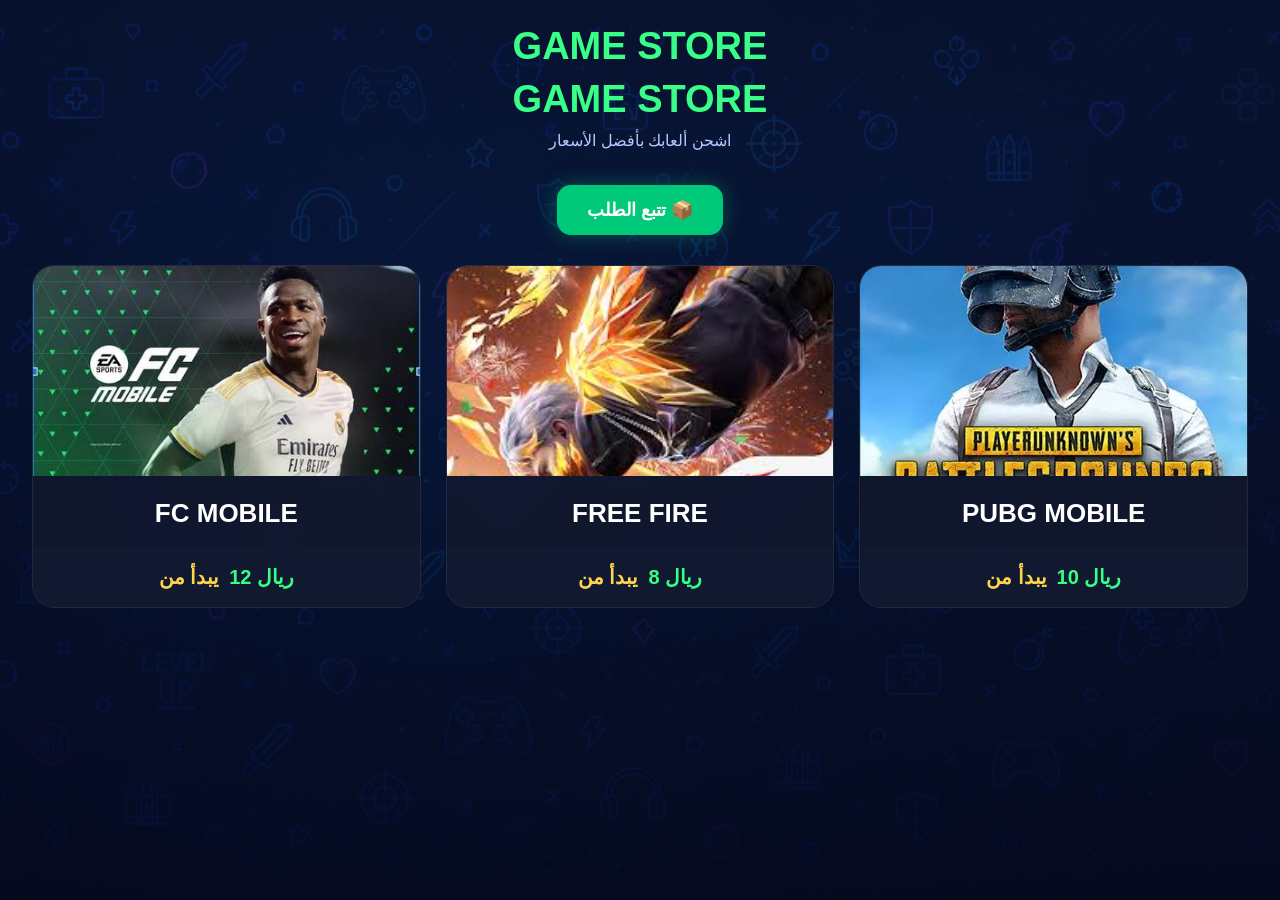
==== index.html @ 4455e9a4 "First commit" ====
<!DOCTYPE html>
<html lang="ar" dir="rtl">
<head>
<meta charset="UTF-8">
<meta name="viewport" content="width=device-width, initial-scale=1.0">
<title>Game Store</title>


<link rel="preconnect" href="https://fonts.googleapis.com">

<style>

*{
margin:0;
padding:0;
box-sizing:border-box;
font-family:Tahoma,sans-serif;
}

body{

background:
linear-gradient(rgba(10,20,45,.80),rgba(5,10,30,.90)),
url("images/bg.png");

background-size:cover;
background-position:center;
background-attachment:fixed;

color:#fff;
min-height:100vh;

}

.container{
width:95%;
max-width:1300px;
margin:auto;
padding:25px 0;
}

.logo{

font-size:38px;
font-weight:bold;
text-align:center;
margin-bottom:10px;
color:#39ff88;

}

.sub{

text-align:center;
color:#b8c7ff;
margin-bottom:35px;

}

.top-buttons{

display:flex;

justify-content:center;

margin-bottom:30px;

}

.track-btn{

display:inline-block;

padding:14px 30px;

background:#00c97a;

color:#fff;

text-decoration:none;

font-size:18px;

font-weight:bold;

border-radius:14px;

transition:.3s;

box-shadow:0 0 20px rgba(0,201,122,.35);

}

.track-btn:hover{

background:#00b36d;

transform:translateY(-3px);

box-shadow:0 0 25px rgba(0,255,157,.55);

}

.games{

display:grid;
grid-template-columns:repeat(auto-fit,minmax(300px,1fr));
gap:25px;

}

.game{

background:rgba(20,25,45,.78);

backdrop-filter:blur(15px);

border:1px solid rgba(255,255,255,.08);

border-radius:22px;

overflow:hidden;

transition:.35s;

cursor:pointer;

}

.game:hover{

transform:translateY(-8px);

box-shadow:0 0 25px #00ff9d55;

border-color:#00ff9d;

}

.game img{

width:100%;
height:210px;
object-fit:cover;

}

.game h2{

padding:18px;
text-align:center;
font-size:26px;

}

.game .price{

display:flex;
justify-content:center;
align-items:center;
gap:10px;

direction:ltr;

padding:18px;

background:#10192f;

font-size:20px;

font-weight:bold;

}

.game .price span:first-child{

color:#ffd44d;

}

.game .price span:last-child{

color:#35ff84;

}

#packages{

display:none;

margin-top:35px;

grid-template-columns:repeat(auto-fit,minmax(220px,1fr));

gap:20px;

}

.package{

background:rgba(18,25,50,.85);

border-radius:18px;

padding:20px;

text-align:center;

cursor:pointer;

transition:.3s;

border:2px solid transparent;

}

.package:hover{

transform:translateY(-6px);

border-color:#00ff88;

}

.package.selected{

border-color:#00ff88;

box-shadow:0 0 18px #00ff8855;

}

.package img{

width:90px;
height:90px;
object-fit:contain;
margin-bottom:15px;

}

.package h3{

margin-bottom:10px;

}

.package p{

font-size:20px;

color:#ffd44d;

}

.buy{

display:none;

width:100%;

padding:18px;

margin-top:25px;

font-size:20px;

font-weight:bold;

border:none;

border-radius:15px;

background:#00c97a;

color:#fff;

cursor:pointer;

}

.buy:hover{

background:#00b36d;

}

.back{

display:none;

margin-bottom:20px;

padding:14px 25px;

border:none;

border-radius:12px;

background:#2d3d67;

color:#fff;

cursor:pointer;

}

@media(max-width:768px){

.logo{

font-size:30px;

}

.games{

grid-template-columns:1fr;

}

#packages{

grid-template-columns:repeat(2,1fr);

gap:12px;

}

.package img{

width:70px;
height:70px;

}

.package h3{

font-size:17px;

}

.package p{

font-size:16px;

}

.buy{

position:fixed;

left:15px;
right:15px;
bottom:15px;

z-index:100;

}

}

</style>
</head>

<body>

<div class="container">

<div class="logo">GAME STORE</div>

<div class="logo">GAME STORE</div>

<div class="sub">
اشحن ألعابك بأفضل الأسعار
</div>

<div class="top-buttons">

<a href="track.html" class="track-btn">
📦 تتبع الطلب
</a>

</div>

<button class="back" onclick="showGames()">⬅ رجوع</button>

<div class="games" id="games">
    

    <!-- PUBG -->
    <div class="game" onclick="showPackages('pubg')">
        <img src="images/pubg.jpg">
        <h2>PUBG MOBILE</h2>

        <div class="price">
            <span>يبدأ من</span>
            <span>10 ريال</span>
        </div>
    </div>

    <!-- FREE FIRE -->
    <div class="game" onclick="showPackages('ff')">
        <img src="images/freefire.jpg">
        <h2>FREE FIRE</h2>

        <div class="price">
            <span>يبدأ من</span>
            <span>8 ريال</span>
        </div>
    </div>

    <!-- FC MOBILE -->
    <div class="game" onclick="showPackages('fc')">
        <img src="images/fc.jpg">
        <h2>FC MOBILE</h2>

        <div class="price">
            <span>يبدأ من</span>
            <span>12 ريال</span>
        </div>
    </div>

</div>

<div id="packages">

    <!-- PUBG -->

    <div class="package pubg" onclick="selectPackage('60 UC','10')">

        <img src="images/uc.png">

        <h3>60 UC</h3>

        <p>10 ريال</p>

    </div>

    <div class="package pubg" onclick="selectPackage('325 UC','45')">

        <img src="images/uc.png">

        <h3>325 UC</h3>

        <p>45 ريال</p>

    </div>

    <div class="package pubg" onclick="selectPackage('660 UC','85')">

        <img src="images/uc.png">

        <h3>660 UC</h3>

        <p>85 ريال</p>

    </div>

    <div class="package pubg" onclick="selectPackage('1800 UC','210')">

        <img src="images/uc.png">

        <h3>1800 UC</h3>

        <p>210 ريال</p>

    </div>



    <!-- FREE FIRE -->

    <div class="package ff" onclick="selectPackage('100 Diamonds','8')">

        <img src="images/diamond.png">

        <h3>100 Diamonds</h3>

        <p>8 ريال</p>

    </div>

    <div class="package ff" onclick="selectPackage('310 Diamonds','23')">

        <img src="images/diamond.png">

        <h3>310 Diamonds</h3>

        <p>23 ريال</p>

    </div>

    <div class="package ff" onclick="selectPackage('520 Diamonds','38')">

        <img src="images/diamond.png">

        <h3>520 Diamonds</h3>

        <p>38 ريال</p>

    </div>

    <div class="package ff" onclick="selectPackage('1060 Diamonds','72')">

        <img src="images/diamond.png">

        <h3>1060 Diamonds</h3>

        <p>72 ريال</p>

    </div>



    <!-- FC -->

    <div class="package fc" onclick="selectPackage('40 FC Points','12')">

        <img src="images/fcpoints.png">

        <h3>40 FC Points</h3>

        <p>12 ريال</p>

    </div>

    <div class="package fc" onclick="selectPackage('100 FC Points','28')">

        <img src="images/fcpoints.png">

        <h3>100 FC Points</h3>

        <p>28 ريال</p>

    </div>

    <div class="package fc" onclick="selectPackage('520 FC Points','95')">

        <img src="images/fcpoints.png">

        <h3>520 FC Points</h3>

        <p>95 ريال</p>

    </div>

    <div class="package fc" onclick="selectPackage('1070 FC Points','180')">

        <img src="images/fcpoints.png">

        <h3>1070 FC Points</h3>

        <p>180 ريال</p>

    </div>

</div>

<button class="buy" onclick="buyNow()">
🛒 شراء الآن
</button>


<script>

let currentGame="";
let selectedPackage="";
let selectedPrice="";

function showPackages(game){

currentGame=game;

document.getElementById("games").style.display="none";
document.getElementById("packages").style.display="grid";
document.querySelector(".back").style.display="inline-block";

document.querySelectorAll(".package").forEach(card=>{

card.style.display="none";
card.classList.remove("selected");

});

document.querySelectorAll("."+game).forEach(card=>{

card.style.display="block";

});

document.querySelector(".buy").style.display="none";

}

function showGames(){

document.getElementById("games").style.display="grid";
document.getElementById("packages").style.display="none";

document.querySelector(".back").style.display="none";
document.querySelector(".buy").style.display="none";

}

function selectPackage(name,price){

selectedPackage=name;
selectedPrice=price;

document.querySelectorAll(".package").forEach(card=>{

card.classList.remove("selected");

});

event.currentTarget.classList.add("selected");

document.querySelector(".buy").style.display="block";

}

function buyNow(){

let gameName="";

if(currentGame=="pubg") gameName="PUBG MOBILE";
if(currentGame=="ff") gameName="FREE FIRE";
if(currentGame=="fc") gameName="FC MOBILE";

localStorage.setItem("game",gameName);
localStorage.setItem("package",selectedPackage);
localStorage.setItem("amount",selectedPrice);

window.location.href="payment.html";

}

</script>

</div>

</body>
</html>
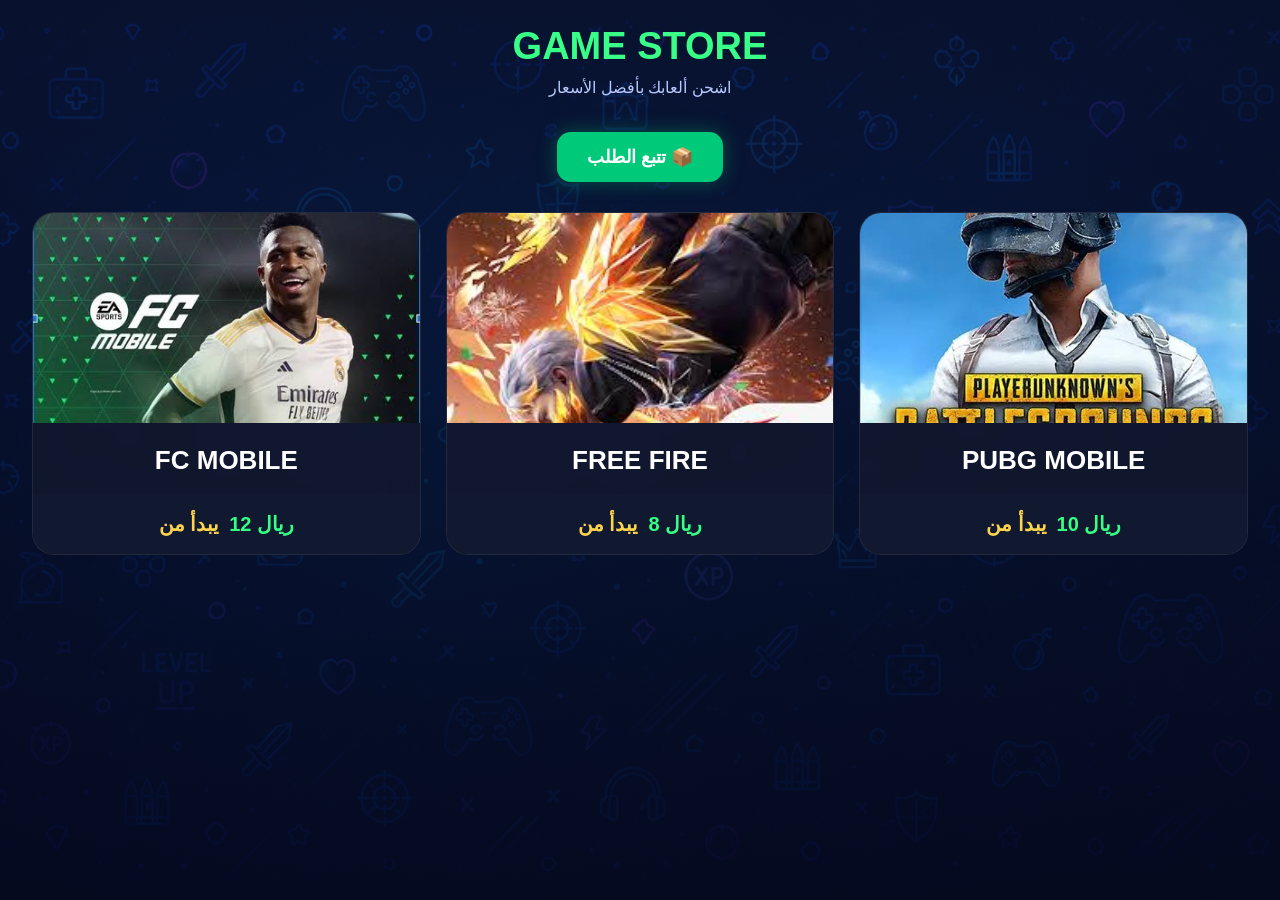
==== commit 917c6f45: "Update index.html" ====
--- a/index.html
+++ b/index.html
@@ -369,7 +369,7 @@
 
 <div class="logo">GAME STORE</div>
 
-<div class="logo">GAME STORE</div>
+
 
 <div class="sub">
 اشحن ألعابك بأفضل الأسعار
@@ -641,4 +641,4 @@
 </div>
 
 </body>
-</html>+</html>
